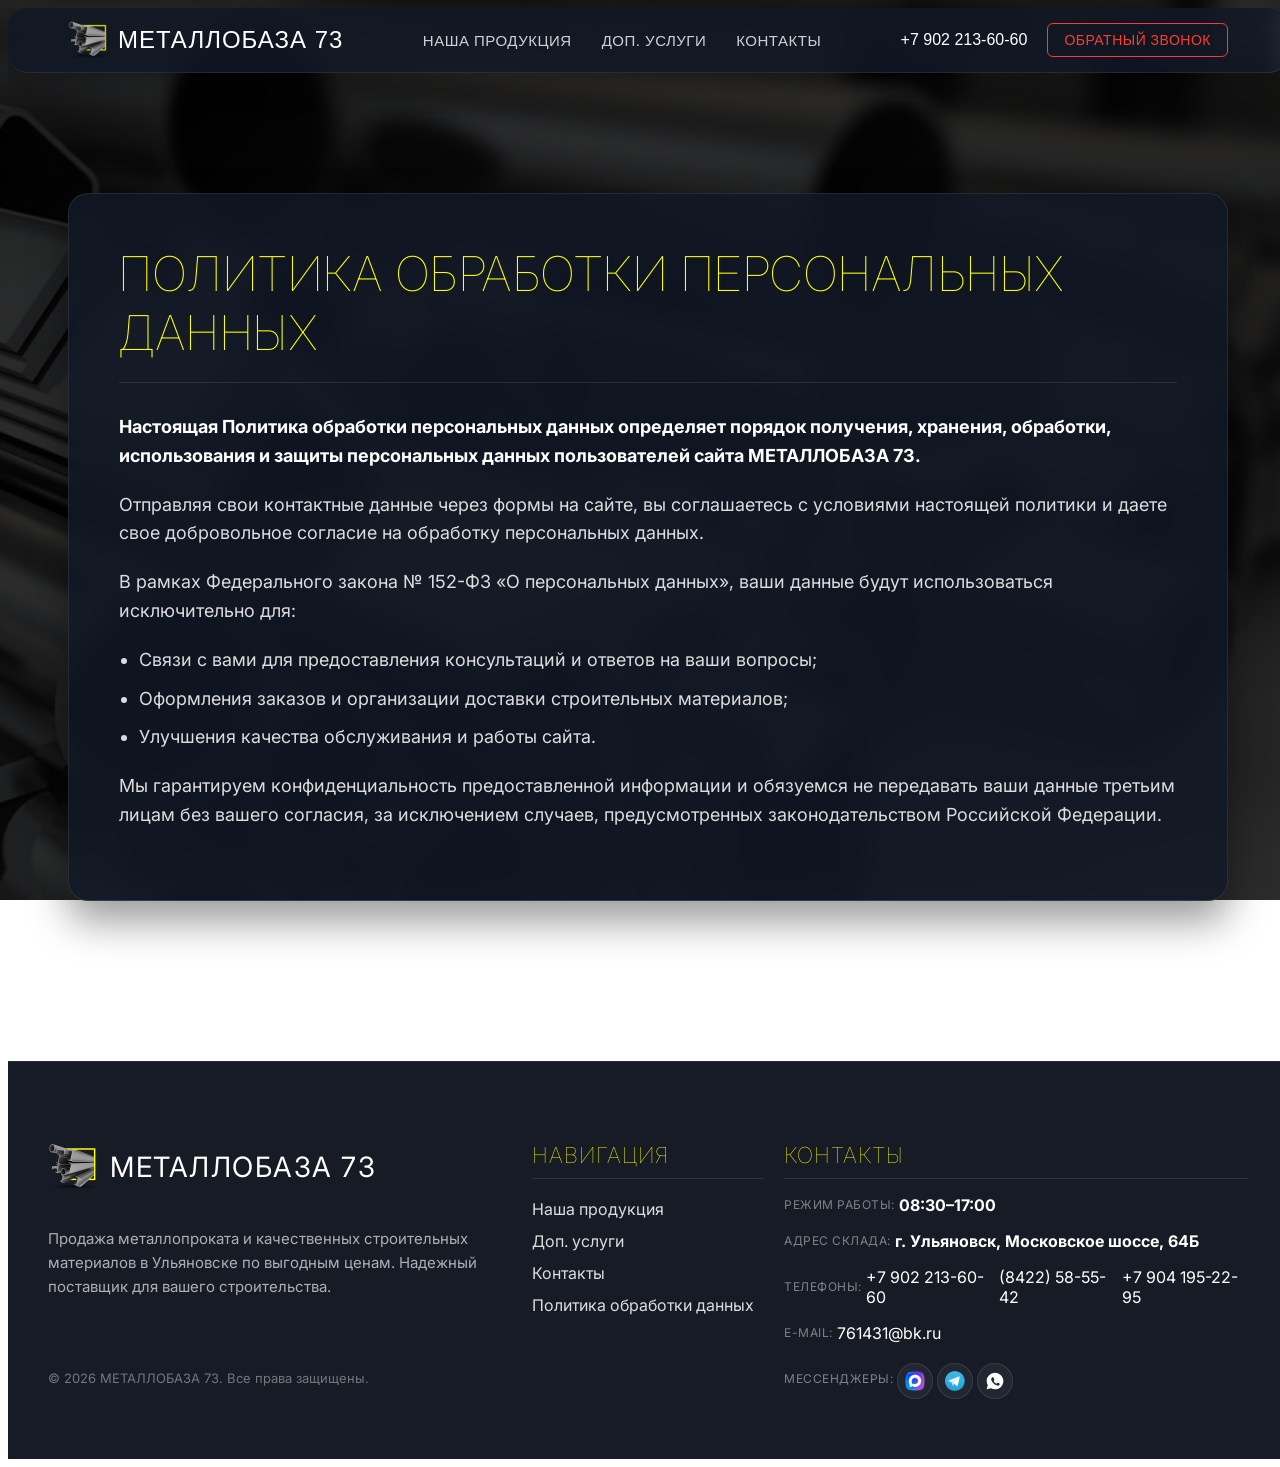
==== policy.html @ 7b254508 "Initial commit: сайт Стройбаза Co-Authored-By: Claude Sonnet 5 <noreply@anthropic.com>" ====
<!DOCTYPE html>
<!--[if lt IE 7]>
<html lang="ru" class="lt-ie9 lt-ie8 lt-ie7"><![endif]-->
<!--[if IE 7]>
<html lang="ru" class="lt-ie9 lt-ie8"><![endif]-->
<!--[if IE 8]>
<html lang="ru" class="lt-ie9"><![endif]-->
<!--[if gt IE 8]><!-->
<html lang="ru">
<!--<![endif]-->
<head>
    <meta charset="utf-8"/>
    <title>Политика обработки персональных данных | МЕТАЛЛОБАЗА 73</title>
    <meta name="viewport" content="width=device-width, initial-scale=1.0"/>
    
    <link rel="stylesheet" href="libs/font-awesome-4.2.0/css/font-awesome.min.css"/>
    <link rel="stylesheet" href="css/fonts.css"/>
    <link rel="stylesheet" href="css/main.css"/>
    <link rel="stylesheet" href="css/lm.css"/>
    <link rel="stylesheet" href="css/media.css"/>
</head>
<body>

<!-- Закрепленная шапка (Top Navigation) с эффектом стекла (показана принудительно) -->
<header class="top-nav scrolled" style="position: sticky; top: 0; opacity: 1; pointer-events: auto; transform: translateY(0); display: block;">
    <div class="container nav-container">
        <a href="index.html" class="nav-logo" style="text-decoration: none; display: flex; align-items: center;">
            <img src="img/logo.png" alt="Логотип">
            <span>МЕТАЛЛОБАЗА 73</span>
        </a>
        <div class="nav-menu">
            <a href="index.html#price">Наша продукция</a>
            <a href="index.html#services">Доп. услуги</a>
            <a href="index.html#location">Контакты</a>
        </div>
        <div class="nav-contacts">
            <a href="tel:+79022136060" class="nav-phone">+7 902 213-60-60</a>
            <button class="nav-callback-btn" onclick="document.getElementById('callbackModal').style.display='flex';">Обратный звонок</button>
        </div>
    </div>
</header>

<!-- Контентная область политики обработки данных -->
<main class="container" style="padding: 120px 20px 80px 20px; min-height: 60vh; box-sizing: border-box;">
    <div class="text_slider" style="background: rgba(18, 25, 38, 0.85); color: #fff; border: 1px solid rgba(255, 255, 255, 0.08); border-radius: 20px; backdrop-filter: blur(12px); -webkit-backdrop-filter: blur(12px); padding: 50px; box-shadow: 0 20px 40px rgba(0,0,0,0.4);">
        <h1 style="color: #ffff00; font-family: BebasBold, sans-serif; font-size: 48px; margin-bottom: 20px; letter-spacing: 1.5px; text-transform: uppercase;">Политика обработки персональных данных</h1>
        <hr style="border: none; border-top: 1px solid rgba(255, 255, 255, 0.1); margin-bottom: 30px;"/>
        <div style="font-family: 'GlroyLight', sans-serif; font-size: 18px; line-height: 1.6; color: rgba(255,255,255,0.85);">
            <p style="margin-bottom: 20px; font-weight: bold; color: #fff;">
                Настоящая Политика обработки персональных данных определяет порядок получения, хранения, обработки, использования и защиты персональных данных пользователей сайта МЕТАЛЛОБАЗА 73.
            </p>
            <p style="margin-bottom: 20px;">
                Отправляя свои контактные данные через формы на сайте, вы соглашаетесь с условиями настоящей политики и даете свое добровольное согласие на обработку персональных данных.
            </p>
            <p style="margin-bottom: 20px;">
                В рамках Федерального закона № 152-ФЗ «О персональных данных», ваши данные будут использоваться исключительно для:
            </p>
            <ul style="margin-bottom: 20px; padding-left: 20px; list-style-type: disc;">
                <li style="margin-bottom: 10px;">Связи с вами для предоставления консультаций и ответов на ваши вопросы;</li>
                <li style="margin-bottom: 10px;">Оформления заказов и организации доставки строительных материалов;</li>
                <li style="margin-bottom: 10px;">Улучшения качества обслуживания и работы сайта.</li>
            </ul>
            <p style="margin-bottom: 20px;">
                Мы гарантируем конфиденциальность предоставленной информации и обязуемся не передавать ваши данные третьим лицам без вашего согласия, за исключением случаев, предусмотренных законодательством Российской Федерации.
            </p>
        </div>
    </div>
</main>

<!-- Подвал сайта -->
<footer class="site-footer">
    <div class="container footer-grid">
        
        <!-- Левая колонка: О компании -->
        <div class="footer-col footer-about">
            <div class="footer-logo">
                <img src="img/logo.png" alt="Логотип">
                <span>МЕТАЛЛОБАЗА 73</span>
            </div>
            <p class="footer-desc">
                Продажа металлопроката и качественных строительных материалов в Ульяновске по выгодным ценам. Надежный поставщик для вашего строительства.
            </p>
            <p class="footer-copyright">&copy; 2026 МЕТАЛЛОБАЗА 73. Все права защищены.</p>
        </div>

        <!-- Средняя колонка: Навигация -->
        <div class="footer-col footer-links">
            <h4 class="footer-title">Навигация</h4>
            <ul>
                <li><a href="index.html#price">Наша продукция</a></li>
                <li><a href="index.html#services">Доп. услуги</a></li>
                <li><a href="index.html#location">Контакты</a></li>
                <li><a href="policy.html">Политика обработки данных</a></li>
            </ul>
        </div>

        <!-- Правая колонка: Контакты -->
        <div class="footer-col footer-contacts">
            <h4 class="footer-title">Контакты</h4>
            <div class="footer-contact-item">
                <i class="fa fa-clock-o"></i>
                <div>
                    <span>Режим работы:</span>
                    <strong>08:30–17:00</strong>
                </div>
            </div>
            <div class="footer-contact-item">
                <i class="fa fa-map-marker"></i>
                <div>
                    <span>Адрес склада:</span>
                    <strong>г. Ульяновск, Московское шоссе, 64Б</strong>
                </div>
            </div>
            <div class="footer-contact-item">
                <i class="fa fa-phone"></i>
                <div>
                    <span>Телефоны:</span>
                    <a href="tel:+79022136060">+7 902 213-60-60</a>
                    <a href="tel:+78422585542">(8422) 58-55-42</a>
                    <a href="tel:+79041952295">+7 904 195-22-95</a>
                </div>
            </div>
            <div class="footer-contact-item">
                <i class="fa fa-envelope-o"></i>
                <div>
                    <span>E-mail:</span>
                    <a href="mailto:761431@bk.ru">761431@bk.ru</a>
                </div>
            </div>
            <div class="footer-contact-item">
                <i class="fa fa-comments-o"></i>
                <div>
                    <span>Мессенджеры:</span>
                    <div class="footer-socials">
                        <a target="_blank" href="max://user/+79022136060" title="MAX"><img src="img/max.png" alt="MAX"></a>
                        <a target="_blank" href="https://t.me/+79022136060" title="Telegram"><img src="img/telegram.png" alt="TG"></a>
                        <a target="_blank" href="https://wa.me/79022136060" title="WhatsApp">
                            <svg viewBox="0 0 24 24" style="width:20px;height:20px;"><path fill="#fff" d="M12.012 2c-5.506 0-9.989 4.478-9.99 9.984a9.96 9.96 0 0 0 1.333 4.982L2 22l5.233-1.371a9.936 9.936 0 0 0 4.779 1.22h.004c5.505 0 9.99-4.478 9.99-9.985C22.007 6.478 17.519 2 12.012 2zm5.799 14.129c-.253.715-1.254 1.309-1.729 1.391-.433.074-.99.136-3.054-.717-2.637-1.092-4.316-3.791-4.449-3.966-.131-.175-1.077-1.428-1.077-2.723 0-1.294.656-1.927.921-2.19.263-.263.578-.328.771-.328.193 0 .385.002.553.01.173.008.406-.065.635.489.232.564.793 1.936.862 2.072.069.138.115.297.022.482-.092.185-.14.297-.277.458-.138.16-.291.359-.416.48-.139.136-.285.284-.122.564.162.279.721 1.189 1.545 1.923.824.733 1.52.959 1.735 1.049.215.09.34.076.467-.071.127-.148.552-.643.701-.861.148-.22.298-.184.505-.108.207.076 1.314.62 1.537.731.222.111.37.166.425.26.055.095.055.55-.198 1.265z"/></svg>
                        </a>
                    </div>
                </div>
            </div>
        </div>

    </div>
</footer>

<!-- Модальное окно "Обратный звонок" -->
<div id="callbackModal" class="modal-overlay">
    <div class="modal-form-card">
        <button class="modal-close-btn" onclick="document.getElementById('callbackModal').style.display='none'">&times;</button>
        <h2 class="modal-title">Обратный звонок</h2>
        <p class="modal-subtitle">Оставьте ваши контакты, и наш специалист свяжется с вами в течение 15 минут для уточнения деталей.</p>
        <form class="form" onsubmit="alert('Заявка отправлена!'); document.getElementById('callbackModal').style.display='none'; return false;">
            <div class="modal-inputs">
                <input type="text" placeholder="Ваше имя" required class="modal-input-field">
                <input type="tel" placeholder="Ваш телефон" required class="modal-input-field">
                <div class="modal-policy-wrapper">
                    <input type="checkbox" id="policy" required class="modal-checkbox">
                    <label for="policy" style="cursor: pointer;">
                        Согласен на <a href="policy.html" target="_blank" class="modal-policy-link">обработку персональных данных</a>
                    </label>
                </div>
            </div>
            <button type="submit" class="modal-submit-btn">Отправить заявку</button>
        </form>
    </div>
</div>

</body>
</html>
---- css/fonts.css ----
/* Сопоставление оригинальных шрифтов со стандартными Google Fonts (Inter) */

@import url('https://fonts.googleapis.com/css2?family=Inter:wght@300;400;500;600;700;800;900&display=swap');

@font-face {
	font-family: "RobotoRegular";
	src: local('Inter'), local('Inter-Regular');
}

@font-face {
	font-family: "RobotoLight";
	src: local('Inter Light'), local('Inter-Light');
	font-weight: 300;
}

@font-face {
	font-family: "RobotoMedium";
	src: local('Inter Medium'), local('Inter-Medium');
	font-weight: 500;
}

@font-face {
	font-family: "RobotoBold";
	src: local('Inter Bold'), local('Inter-Bold');
	font-weight: 700;
}

@font-face {
	font-family: "BebasRegular";
	src: local('Inter'), local('Inter-Regular');
}

@font-face {
	font-family: "BebasBook";
	src: local('Inter'), local('Inter-Regular');
}

@font-face {
	font-family: "BebasBold";
	src: local('Inter ExtraBold'), local('Inter-ExtraBold'), local('Inter Bold'), local('Inter-Bold');
	font-weight: 800;
}

@font-face {
	font-family: "BebasLight";
	src: local('Inter Light'), local('Inter-Light');
	font-weight: 300;
}

@font-face {
	font-family: "BebasThin";
	src: local('Inter Thin'), local('Inter-Thin');
	font-weight: 100;
}

@font-face {
	font-family: 'GlroyLight';
	src: local('Inter Light'), local('Inter-Light');
	font-weight: 300;
}

@font-face {
	font-family: 'GlroyBold';
	src: local('Inter Bold'), local('Inter-Bold');
	font-weight: 700;
}
---- css/main.css ----
*::-webkit-input-placeholder {
    color: #666;
    opacity: 1;
}

*:-moz-placeholder {
    color: #666;
    opacity: 1;
}

*::-moz-placeholder {
    color: #666;
    opacity: 1;
}

*:-ms-input-placeholder {
    color: #666;
    opacity: 1;
}

* {
    box-sizing: border-box;
    padding: 0;
}

input:focus,
select:focus,
textarea:focus,
button:focus {
    outline: none !important;
}

body input:focus:required:invalid,
body textarea:focus:required:invalid {}

body input:required:valid,
body textarea:required:valid {}

body {
    font-family: "GlroyLight", sans-serif;
    font-size: 17px;
    background: url(../img/fon-main.png);
    background-position: center center;
    background-attachment: fixed;
    background-size: cover;
    color: #fff;
}

h1,
h2,
h3,
h4,
h5,
h6 {
    font-weight: 100;
    font-family: BebasBold;
    margin: 0px;
    letter-spacing: 1px;
}

h2 {
    font-size: 40px;
}

h2.big {
    font-size: 60px;
}

.container {
    width: 1600px;
    margin: auto;
}

.grid {
    display: grid;
    grid-template-columns: 1fr 1fr;
    gap: 20px;
}

.flex {
    display: flex;
    align-items: center;
    justify-content: space-between;
}

.flexColumn {
    display: flex;
    align-items: center;
    justify-content: space-between;
    flex-direction: column;
}

span.textes {
    color: #ff0;
    display: flex;
    align-items: flex-start;
    justify-content: flex-start;
    gap: 20px;
    width: fit-content;
}

p.bigTextContakt {
    font-size: 32px;
    line-height: 110%;
}

span.textes span {
    font-size: 30px;
    font-family: BebasBook;
    display: block;
    line-height: 110%;
}

.headersFlex {
    justify-content: space-between;
    align-items: center;
    display: flex;
}

p.header {
    font-size: 32px;
    font-family: BebasBold;
    margin: 0px;
    line-height: 110%;
}

a {
    color: inherit;
}

p.header span {
    color: #ff0;
}

div.prise {
    text-align: center;
}

div.prise h2 {
    font-size: 30px;
    padding: 16px;
    background: rgb(114, 104, 13);
    border-radius: 20px;
}

div.prise h3 {
    font-size: 20px;
    font-family: 'RobotoRegular';
    padding: 20px;
    background: rgb(114, 104, 13);
    line-height: 120%;
    border-radius: 20px 20px 0 0;
}

div.prise h3 span {
    font-family: 'GlroyLight';
}

div.prise h1 {
    width: 100%;
    display: inline-block;
    text-align: left;
}

img.prise {
    width: 100%;
    display: inline-block;
    background: #ffffff;
}

header p.header img {
    width: 50px;
    margin-right: 8px;
}

p.mini {
    font-size: 17px;
    margin: 0px;
    padding: 2px 0px;
}

img {
    width: 100%;
}

.firstBlock {
    gap: 80px;
}

header {
    padding: 40px;
    width: 100%;
    border-radius: 20px;
    gap: 20px;
    align-items: stretch;
    background: #ffff001a;
}

header .block {
    padding: 40px;
    width: 100%;
    border-radius: 20px;
    gap: 20px;
    align-items: stretch;
}

header .block .name {
    color: #ffff00;
}

header .block .info {
    gap: 8px;
    font-family: RobotoBold;
}

header .block .info a {
    justify-content: flex-end;
}

header .block .info a img {
    width: 40px;
}

header .block .info {
    color: #ffffff;
}

header .right {
    text-align: right;
}

header .right img {
    width: 28px;
    margin: 0px 5px;
    cursor: pointer;
}

header .right img:hover {
    opacity: 0.7;
}

header .right ul {
    list-style-type: none;
    margin: 0px;
    padding: 0px;
}

header .right ul li {
    padding: 0px 0px;
    font-size: 25px;
    letter-spacing: 1px;
    line-height: 25px;
}

header .right ul li span {
    width: auto;
    margin-right: 30px;
    font-size: 17px;
}

header .right button {
    font-size: 12px;
    padding: 5px 30px;
    background: none;
    border: 1px solid #ff0;
    color: #ff0;
    margin-left: 5px;
}

header .right button:hover {
    opacity: 0.7;
}


div.info {
    padding: 30px 0px;
    text-align: center;
}

div.info ul {
    list-style-type: none;
    margin: 0px;
    padding: 0px;
}

div.info ul li {
    display: inline-block;
    width: 31%;
    margin: 1%;
    vertical-align: top;
}

div.info ul li img {
    width: 100px;
}

.slider {
    display: flex;
    align-items: center;
    justify-content: space-between;
    gap: 20px;
    /* padding: 80px 0; */
    flex-direction: column;
    /* height: 100vh; */
}

.slider h1 {
    font-size: 50px;
    line-height: 110%;
    display: flex;
    gap: 10px;
}

.title_slider p.headerMainBlock {
    display: flex;
    align-items: center;
    justify-content: flex-start;
    gap: 16px;
    font-size: 100px;
    font-family: 'BebasBold';
    margin: 0;
}

p.headerMainBlock img {
    width: 200px;
}

.trash {
    display: flex;
    justify-content: flex-start;
    align-items: center;
    gap: 20px;
    font-size: 32px;
    margin-bottom: 20px;
}

.trash p {
    line-height: 110%;
}

p.infoList {
    margin: 0px;

}

.infoListColumn {
    margin-top: 20px;
}


.trash img {
    max-width: 150px;
}


.mini_text_slider {
    display: flex;
    justify-content: space-between;
    align-items: flex-start;
    background: #fff;
    color: #000;
    border-radius: 5px;
    min-width: 50%;
    gap: 16px;
}


.title_slider p {
    font-size: 30px;
}

.flexBlock {
    display: flex;
    justify-content: flex-end;
    gap: 64px;
    align-items: center;
}

.block_1 {
    display: flex;
    font-size: 20px;
    gap: 4px;
}

.block_1.buttonBlock {
    display: flex;
    flex-direction: row;
    align-items: stretch;
    height: 100%;
}

a.button {
    display: block;
    padding: 10px 20px;
    background: #ffff00;
    color: #000;
    border-radius: 5px;
}

.block_1.soc {
    flex-direction: initial;
}

.title_slider {
    width: 60%;
    justify-content: center;
    display: flex;
    flex-direction: column;
    padding: 100px 0;
}

.text_slider {
    background: #fff;
    color: #000;
    padding: 40px;
    border-radius: 5px;
    align-items: flex-start;
}

.text_slider h2 {
    font-size: 40px;
    margin-bottom: 40px;
}

form.form {
    display: flex;
    flex-direction: column;
    gap: 16px;
}

form.form p {
    font-size: 12px;
}

form.form p a {
    text-decoration: underline;
    color: #3d7eff;
}

.formBlock {
    padding: 40px;
    border: 1px solid #dfdfdf;
    border-radius: 5px;
    font-size: 20px;
}

.formBlock p {
    margin: 0;
}

.inputs {
    display: flex;
    flex-direction: column;
    padding: 40px 0;
    gap: 16px;
}

.inputs input {
    padding: 15px 20px;
    border: 1px solid #dfdfdf;
    border-radius: 5px;
}

button.button {
    padding: 20px;
    background: #ffff00;
    color: #000000;
    text-transform: uppercase;
    letter-spacing: 1px;
    border: none;
    border-radius: 5px;
}

section.formContainer {
    padding: 80px 0;
    background: #fff;
}

.infoList {
    display: flex;
    align-items: center;
    gap: 20px;
    width: 100%;
    justify-content: flex-start;
}

.infoList span {
    display: block;
    width: 10px;
    height: 10px;
    border-radius: 50%;
    border: 1px solid #ffff00;
}

section.content {
    padding: 80px 0;
}

.bigTextContakt.flexBlock {
    justify-content: space-between;
    align-items: center;
}

.bigTextContakt .soc img {
    width: 50px;
    height: auto;
}

.footerHeader img {
    width: 70px;
    height: auto;
    margin-right: 10px;
}

.footerHeader.flexBlock {
    justify-content: space-between;
    padding-bottom: 16px;
    margin-bottom: 16px;
    border-bottom: 1px solid #eee;
}

footer .right {
    width: 100%;
}

footer .container {
    gap: 20px;
}



/* ==============================================
   ПЕРЕОПРЕДЕЛЕНИЕ СТИЛЕЙ ПО ТЗ (МЕТАЛЛОБАЗА 73)
   ============================================== */
/* Кнопка обратного звонка с красным шрифтом по ТЗ */
a.button.button-callback {
    background: transparent !important;
    color: #ff3b30 !important;
    border: 1px solid #ff3b30 !important;
}

a.button.button-callback:hover {
    background: #ff3b30 !important;
    color: #fff !important;
}

/* Стилизация текстовых карточек товаров в оригинальной темной теме */
.price {
    background: rgb(114, 104, 13) !important;
    border-radius: 20px !important;
    overflow: hidden;
    text-align: center;
    transition: all 0.3s ease;
}

.price:hover {
    transform: translateY(-5px);
    box-shadow: 0 10px 20px rgba(0, 0, 0, 0.3);
}

.price h3 {
    background: transparent !important;
    border-radius: 20px !important;
    color: #fff !important;
    font-size: 22px !important;
    font-family: 'RobotoRegular', sans-serif !important;
    font-weight: bold !important;
    padding: 25px 20px !important;
}

.price h3 span {
    font-family: 'GlroyLight', sans-serif !important;
    font-size: 18px !important;
    color: #ffff00 !important;
    /* Желтый цвет для цен */
}


/* Стили для современной сетки товаров на первом экране */
.products-grid-hero {
    display: flex;
    flex-wrap: wrap;
    gap: 12px;
    margin-top: 30px;
    width: 100%;
    justify-content: flex-start;
}

.hero-product-tag {
    background: rgba(255, 255, 255, 0.04);
    border: 1px solid rgba(255, 255, 255, 0.15);
    padding: 10px 18px;
    border-radius: 20px;
    font-size: 16px;
    font-family: 'GlroyLight', 'Roboto', sans-serif;
    color: #fff;
    transition: all 0.25s cubic-bezier(0.4, 0, 0.2, 1);
    cursor: pointer;
    text-decoration: none !important;
    display: flex;
    align-items: center;
    gap: 10px;
    white-space: nowrap;
}

.hero-product-tag::before {
    content: '';
    display: block;
    width: 8px;
    height: 8px;
    background: #ffff00;
    border-radius: 50%;
    box-shadow: 0 0 8px rgba(255, 255, 0, 0.6);
    flex-shrink: 0;
}

.hero-product-tag:hover {
    background: rgba(255, 255, 0, 0.1);
    border-color: #ffff00;
    color: #ffff00;
    transform: translateY(-2px);
    box-shadow: 0 4px 12px rgba(255, 255, 0, 0.15);
}

.hero-product-tag--extra {
    border: 1px dashed rgba(255, 255, 0, 0.4);
    background: rgba(255, 255, 0, 0.02);
}

.hero-product-tag--extra::before {
    background: #ff3b30;
    box-shadow: 0 0 8px rgba(255, 59, 48, 0.6);
}

.hero-product-tag--extra:hover {
    background: rgba(255, 59, 48, 0.1);
    border-color: #ff3b30;
    color: #ff3b30;
    box-shadow: 0 4px 12px rgba(255, 59, 48, 0.15);
}

/* Стилизация новой карточки контактов в шапке */
.contacts-card {
    background: rgba(18, 25, 38, 0.75) !important;
    border: 1px solid rgba(255, 255, 255, 0.08) !important;
    border-radius: 20px !important;
    padding: 30px !important;
    width: 100% !important;
    max-width: 500px !important;
    box-shadow: 0 20px 40px rgba(0, 0, 0, 0.4) !important;
    backdrop-filter: blur(12px);
    display: flex;
    flex-direction: column;
    gap: 20px;
    align-items: stretch !important;
}

.contacts-card__header h3 {
    font-family: 'BebasBold', sans-serif !important;
    font-size: 32px !important;
    letter-spacing: 1.5px !important;
    color: #ffff00 !important;
    margin: 0 !important;
    text-transform: uppercase;
    border-bottom: 1px solid rgba(255, 255, 255, 0.1) !important;
    padding-bottom: 10px !important;
}

.contacts-card__body {
    display: flex;
    flex-direction: column;
    gap: 16px;
}

.contact-item {
    display: flex !important;
    align-items: flex-start !important;
    gap: 15px !important;
    width: 100%;
}

.contact-item__icon {
    width: 24px;
    height: 24px;
    flex-shrink: 0;
    display: flex;
    align-items: center;
    justify-content: center;
    margin-top: 2px;
}

.contact-item__icon svg {
    width: 20px;
    height: 20px;
    fill: #ffff00 !important;
}

.contact-item__content {
    display: flex;
    flex-direction: column;
    gap: 4px;
}

.contact-item__content .label {
    font-size: 13px !important;
    text-transform: uppercase;
    letter-spacing: 0.5px !important;
    color: rgba(255, 255, 255, 0.5) !important;
    font-family: 'RobotoMedium', sans-serif !important;
}

.contact-item__content .value {
    font-size: 16px !important;
    color: #fff !important;
    font-family: 'RobotoRegular', sans-serif !important;
}

.contact-item__content a.value.link {
    color: #ffff00 !important;
    text-decoration: underline !important;
    transition: color 0.2s ease;
}

.contact-item__content a.value.link:hover {
    color: #fff !important;
}

/* Списки телефонов */
.phones-list {
    display: flex;
    flex-direction: column;
    gap: 6px;
}

.phones-list a {
    font-size: 16px !important;
    color: #fff !important;
    font-family: 'RobotoBold', sans-serif !important;
    transition: color 0.2s ease;
    display: flex;
    align-items: center;
    gap: 6px;
    text-decoration: none !important;
}

.phones-list a span {
    font-size: 13px !important;
    font-family: 'RobotoRegular', sans-serif !important;
    color: rgba(255, 255, 255, 0.5) !important;
    width: 70px;
    display: inline-block;
}

.phones-list a:hover {
    color: #ffff00 !important;
}

/* Ряд соцсетей */
.socials-row {
    display: flex;
    gap: 12px;
    align-items: center;
    margin-top: 4px;
}

.social-btn {
    width: 36px;
    height: 36px;
    border-radius: 50% !important;
    display: flex;
    align-items: center;
    justify-content: center;
    background: rgba(255, 255, 255, 0.05);
    border: 1px solid rgba(255, 255, 255, 0.1);
    transition: all 0.3s ease;
}

.social-btn img {
    width: 22px !important;
    height: auto !important;
}

.social-btn svg {
    width: 20px !important;
    height: 20px !important;
}

.social-btn:hover {
    transform: scale(1.1);
    background: rgba(255, 255, 255, 0.1);
    border-color: #ffff00;
}

.social-btn--wa:hover {
    background: #25D366 !important;
    border-color: #25D366 !important;
}

.social-btn--tg:hover {
    background: #0088cc !important;
    border-color: #0088cc !important;
}

/* Кнопки в подвале карточки */
.contacts-card__footer {
    display: flex;
    flex-direction: column;
    gap: 12px;
    margin-top: 10px;
    border-top: 1px solid rgba(255, 255, 255, 0.1);
    padding-top: 20px;
}

.btn-catalog {
    display: block;
    width: 100%;
    padding: 14px !important;
    background: #ffff00 !important;
    color: #000 !important;
    border-radius: 10px !important;
    text-align: center !important;
    font-family: 'BebasBold', sans-serif !important;
    font-size: 18px !important;
    text-transform: uppercase;
    letter-spacing: 1px !important;
    transition: all 0.25s ease;
    box-shadow: 0 4px 15px rgba(255, 255, 0, 0.2);
    text-decoration: none
}

.btn-catalog:hover {
    transform: translateY(-2px);
    box-shadow: 0 6px 20px rgba(255, 255, 0, 0.35);
    color: #000 !important;
}

.btn-callback-trigger {
    display: block;
    width: 100%;
    padding: 13px !important;
    background: transparent !important;
    color: #ff3b30 !important;
    border: 2px solid #ff3b30 !important;
    border-radius: 10px !important;
    text-align: center !important;
    font-family: 'BebasBold', sans-serif !important;
    font-size: 18px !important;
    text-transform: uppercase;
    letter-spacing: 1px !important;
    cursor: pointer;
    transition: all 0.25s ease;
}

.btn-callback-trigger:hover {
    background: #ff3b30 !important;
    color: #fff !important;
    transform: translateY(-2px);
    box-shadow: 0 6px 20px rgba(255, 59, 48, 0.3);
}


/* Закрепленная шапка (Top Navigation) */
.top-nav {
    position: fixed;
    top: 0;
    left: 0;
    width: 100%;
    z-index: 999;
    padding: 12px 0;
    background: rgba(18, 25, 38, 0.85) !important;
    backdrop-filter: blur(10px);
    -webkit-backdrop-filter: blur(10px);
    border-bottom: 1px solid rgba(255, 255, 255, 0.08);
    box-shadow: 0 10px 30px rgba(0, 0, 0, 0.3);

    /* Скрыто по умолчанию при scroll < 100px */
    opacity: 0;
    pointer-events: none;
    transform: translateY(-100%);
    transition: all 0.4s cubic-bezier(0.16, 1, 0.3, 1);
    /* Мягкая анимация */
}

/* Появление шапки со скроллом */
.top-nav.scrolled {
    opacity: 1;
    pointer-events: auto;
    transform: translateY(0);
}

.nav-container {
    display: flex;
    align-items: center;
    justify-content: space-between;
    max-width: 1600px !important;
    width: 100%;
    margin: 0 auto;
    padding: 0 20px;
}

.nav-logo {
    display: flex;
    align-items: center;
    gap: 10px;
}

.nav-logo img {
    width: 40px;
    height: auto;
    border-radius: 4px;
    transition: transform 0.3s ease;
}

.nav-logo span {
    font-family: 'BebasBold', sans-serif !important;
    font-size: 24px !important;
    color: #fff !important;
    letter-spacing: 1px !important;
    text-transform: uppercase;
    margin: 0;
}

.nav-menu {
    display: flex;
    gap: 30px;
}

.nav-menu a {
    font-family: 'GlroyLight', sans-serif !important;
    font-size: 15px !important;
    color: rgba(255, 255, 255, 0.8) !important;
    text-transform: uppercase;
    letter-spacing: 0.5px !important;
    transition: color 0.2s ease;
    text-decoration: none !important;
}

.nav-menu a:hover {
    color: #ffff00 !important;
}

.nav-contacts {
    display: flex;
    align-items: center;
    gap: 20px;
}

.nav-phone {
    font-family: 'RobotoBold', sans-serif !important;
    font-size: 16px !important;
    color: #fff !important;
    transition: color 0.2s ease;
    text-decoration: none !important;
}

.nav-phone:hover {
    color: #ffff00 !important;
}

.nav-callback-btn {
    background: transparent;
    color: #ff3b30 !important;
    border: 1px solid #ff3b30 !important;
    padding: 8px 16px;
    border-radius: 6px;
    font-family: 'BebasBold', sans-serif !important;
    font-size: 14px !important;
    text-transform: uppercase;
    letter-spacing: 0.5px !important;
    cursor: pointer;
    transition: all 0.25s ease;
}

.nav-callback-btn:hover {
    background: #ff3b30 !important;
    color: #fff !important;
    box-shadow: 0 4px 12px rgba(255, 59, 48, 0.2);
}

/* ==============================================
   СОВРЕМЕННАЯ СЕТКА ТОВАРОВ И КАРТОЧКИ (ДИЗАЙН)
   ============================================== */
.products-grid {
    display: grid;
    grid-template-columns: repeat(3, 1fr);
    gap: 30px;
    margin-top: 45px;
    text-align: left;
}

.product-card {
    background: rgba(18, 25, 38, 0.75);
    border: 1px solid rgba(255, 255, 255, 0.08);
    border-radius: 20px;
    padding: 35px 30px;
    display: flex;
    flex-direction: column;
    justify-content: space-between;
    align-items: flex-start;
    position: relative;
    overflow: hidden;
    backdrop-filter: blur(12px);
    -webkit-backdrop-filter: blur(12px);
    transition: all 0.3s cubic-bezier(0.4, 0, 0.2, 1);
    box-shadow: 0 10px 30px rgba(0, 0, 0, 0.2);
}

.product-card::before {
    content: "";
    position: absolute;
    top: 0;
    left: 0;
    width: 100%;
    height: 4px;
    background: linear-gradient(90deg, #ffff00, #ff8f00);
    opacity: 0.8;
    transition: opacity 0.3s ease;
}

.product-card:hover {
    transform: translateY(-6px);
    border-color: rgba(255, 255, 0, 0.4);
    box-shadow: 0 15px 35px rgba(255, 255, 0, 0.1);
}

.product-card:hover::before {
    opacity: 1;
    background: linear-gradient(90deg, #ffff00, #ff3b30);
}

.product-card__header {
    width: 100%;
    display: flex;
    justify-content: space-between;
    align-items: flex-start;
    gap: 15px;
    margin-bottom: 20px;
}

.product-icon-box {
    display: none !important;
}

.product-card:hover .product-icon-box {
    background: #ffff00;
    color: #000;
    border-color: #ffff00;
    transform: scale(1.05);
}

.product-price-badge {
    background: rgba(255, 255, 0, 0.08);
    border: 1px solid rgba(255, 255, 0, 0.25);
    color: #ffff00;
    padding: 6px 14px;
    border-radius: 30px;
    font-family: 'RobotoBold', sans-serif;
    font-size: 14px;
    letter-spacing: 0.5px;
    white-space: nowrap;
    text-transform: uppercase;
    box-shadow: inset 0 1px 0 rgba(255, 255, 0, 0.1);
}

.product-card:hover .product-price-badge {
    background: rgba(255, 255, 0, 0.15);
    border-color: #ffff00;
}

.product-title {
    font-family: 'BebasBold', sans-serif;
    font-size: 26px;
    line-height: 1.2;
    color: #fff;
    margin: 0 0 12px 0;
    letter-spacing: 1px;
    text-transform: uppercase;
}

.product-desc {
    font-family: 'GlroyLight', sans-serif;
    font-size: 14px;
    line-height: 1.6;
    color: rgba(255, 255, 255, 0.65);
    margin-bottom: 15px;
    min-height: 66px;
    /* для выравнивания высоты карточек */
}

.product-price {
    font-family: 'RobotoBold', 'Inter', sans-serif;
    font-size: 24px;
    font-weight: bold;
    color: #ffff00;
    margin-top: 10px;
    margin-bottom: 20px;
    letter-spacing: 0.5px;
}

.product-action-btn {
    width: 100%;
    background: rgba(255, 255, 255, 0.03);
    border: 1px solid rgba(255, 255, 255, 0.12);
    color: rgba(255, 255, 255, 0.9);
    padding: 12px 20px;
    border-radius: 10px;
    font-family: 'BebasBold', sans-serif;
    font-size: 16px;
    letter-spacing: 1px;
    text-transform: uppercase;
    cursor: pointer;
    transition: all 0.25s cubic-bezier(0.4, 0, 0.2, 1);
}

.product-action-btn:hover {
    background: #ffff00;
    border-color: #ffff00;
    color: #000;
    box-shadow: 0 6px 20px rgba(255, 255, 0, 0.25);
    transform: translateY(-1px);
}

/* ==============================================
   СОВРЕМЕННЫЙ ПОДВАЛ (SITE FOOTER)
   ============================================== */
.site-footer {
    background: rgba(10, 15, 26, 0.95);
    border-top: 1px solid rgba(255, 255, 255, 0.08);
    padding: 80px 0 60px 0;
    margin-top: 80px;
    font-family: 'GlroyLight', sans-serif;
    color: rgba(255, 255, 255, 0.7);
}

.footer-grid {
    display: grid;
    grid-template-columns: 2fr 1fr 2fr;
    gap: 50px;
    text-align: left;
}

.footer-col {
    display: flex;
    flex-direction: column;
    gap: 20px;
}

.footer-logo {
    display: flex;
    align-items: center;
    gap: 12px;
}

.footer-logo img {
    width: 50px;
    height: auto;
    border-radius: 4px;
}

.footer-logo span {
    font-family: 'BebasBold', sans-serif;
    font-size: 28px;
    color: #fff;
    letter-spacing: 1.5px;
    text-transform: uppercase;
}

.footer-desc {
    font-size: 15px;
    line-height: 1.6;
    color: rgba(255, 255, 255, 0.65);
}

.footer-copyright {
    font-size: 13px;
    color: rgba(255, 255, 255, 0.4);
    margin-top: auto;
}

.footer-title {
    font-family: 'BebasBold', sans-serif;
    font-size: 22px;
    color: #ffff00;
    letter-spacing: 1px;
    text-transform: uppercase;
    margin: 0;
    padding-bottom: 10px;
    border-bottom: 1px solid rgba(255, 255, 255, 0.1);
}

.footer-links ul {
    list-style: none;
    padding: 0;
    margin: 0;
    display: flex;
    flex-direction: column;
    gap: 12px;
}

.footer-links a {
    color: rgba(255, 255, 255, 0.85);
    text-decoration: none;
    font-size: 16px;
    transition: color 0.2s ease, padding-left 0.2s ease;
}

.footer-links a:hover {
    color: #ffff00;
    padding-left: 6px;
}

.footer-contacts {
    gap: 16px;
}

.footer-contact-item {
    display: flex;
    align-items: flex-start;
    gap: 0 !important;
}

.footer-contact-item i {
    display: none !important;
}

.footer-contact-item div {
    display: flex;
    flex-direction: row;
    gap: 4px;
    align-items: center;
}

.footer-contact-item span {
    font-size: 12px;
    color: rgba(255, 255, 255, 0.45);
    text-transform: uppercase;
    letter-spacing: 0.5px;
}

.footer-contact-item strong {
    font-family: 'RobotoMedium', sans-serif;
    font-size: 16px;
    color: #fff;
}

.footer-contact-item a {
    color: #fff;
    text-decoration: none;
    font-family: 'RobotoBold', sans-serif;
    font-size: 16px;
    transition: color 0.2s ease;
}

.footer-contact-item a:hover {
    color: #ffff00;
}

.footer-socials {
    display: flex;
    gap: 12px;
    align-items: center;
    margin-top: 4px;
}

.footer-socials a {
    width: 36px;
    height: 36px;
    border-radius: 50%;
    display: flex;
    align-items: center;
    justify-content: center;
    background: rgba(255, 255, 255, 0.05);
    border: 1px solid rgba(255, 255, 255, 0.1);
    transition: all 0.3s ease;
}

.footer-socials img {
    width: 20px;
    height: auto;
}

.footer-socials a:hover {
    transform: scale(1.1);
    background: rgba(255, 255, 255, 0.1);
    border-color: #ffff00;
}

@media only screen and (max-width: 1240px) {
    .footer-grid {
        grid-template-columns: 1fr 1fr;
        gap: 40px;
    }

    .footer-col.footer-about {
        grid-column: span 2;
    }

    .footer-copyright {
        margin-top: 20px;
    }
}

@media only screen and (max-width: 768px) {
    .footer-grid {
        grid-template-columns: 1fr;
        gap: 30px;
    }

    .footer-col.footer-about {
        grid-column: span 1;
    }
}

/* ==============================================
   AWWWARDS-STYLE SERVICES BLOCK
   ============================================== */
.services-section {
    padding: 120px 0;
    position: relative;
    border-top: 1px solid rgba(255, 255, 255, 0.05);
    border-bottom: 1px solid rgba(255, 255, 255, 0.05);
    background: rgba(10, 14, 23, 0.95);
}

.services-grid-awwwards {
    display: grid;
    grid-template-columns: repeat(3, 1fr);
    border: 1px solid rgba(255, 255, 255, 0.08);
    border-radius: 24px;
    overflow: hidden;
    background: rgba(18, 25, 38, 0.3);
    backdrop-filter: blur(12px);
    -webkit-backdrop-filter: blur(12px);
    box-shadow: 0 20px 50px rgba(0, 0, 0, 0.3);
}

.service-col-awwwards {
    padding: 60px 45px;
    display: flex;
    flex-direction: column;
    position: relative;
    cursor: pointer;
    transition: all 0.4s cubic-bezier(0.25, 1, 0.5, 1);
    text-align: left;
}

/* Вертикальные разделители */
.service-col-awwwards:not(:last-child) {
    border-right: 1px solid rgba(255, 255, 255, 0.08);
}

.service-col-awwwards::before {
    content: "";
    position: absolute;
    top: 0;
    left: 0;
    width: 100%;
    height: 3px;
    background: #ffff00;
    transform: scaleX(0);
    transform-origin: left;
    transition: transform 0.4s cubic-bezier(0.25, 1, 0.5, 1);
}

.service-col-awwwards:hover {
    background: rgba(255, 255, 0, 0.015);
}

.service-col-awwwards:hover::before {
    transform: scaleX(1);
}

.service-num {
    font-family: monospace;
    font-size: 14px;
    color: #ffff00;
    letter-spacing: 2px;
    margin-bottom: 30px;
    opacity: 0.8;
}

.service-icon-awwwards {
    font-size: 40px;
    color: rgba(255, 255, 255, 0.7);
    margin-bottom: 25px;
    transition: all 0.3s cubic-bezier(0.25, 1, 0.5, 1);
}

.service-col-awwwards:hover .service-icon-awwwards {
    color: #ffff00;
    transform: translateY(-5px) scale(1.05);
}

.service-title-awwwards {
    font-family: 'BebasBold', sans-serif;
    font-size: 32px;
    color: #fff;
    letter-spacing: 1.5px;
    text-transform: uppercase;
    margin: 0 0 15px 0;
}

.service-desc-awwwards {
    font-family: 'GlroyLight', sans-serif;
    font-size: 15px;
    line-height: 1.7;
    color: rgba(255, 255, 255, 0.6);
    margin-bottom: 0;
}

.service-btn-awwwards {
    margin-top: auto;
    width: 100%;
    height: 52px;
    background: rgba(255, 255, 255, 0.02);
    border: 1px solid rgba(255, 255, 255, 0.12);
    border-radius: 12px;
    color: #fff;
    font-family: 'BebasBold', sans-serif;
    font-size: 16px;
    letter-spacing: 1px;
    text-transform: uppercase;
    display: flex;
    align-items: center;
    justify-content: space-between;
    padding: 0 24px;
    cursor: pointer;
    transition: all 0.3s cubic-bezier(0.25, 1, 0.5, 1);
}

.service-btn-arrow {
    width: 28px;
    height: 28px;
    border-radius: 50%;
    background: rgba(255, 255, 255, 0.06);
    border: 1px solid rgba(255, 255, 255, 0.1);
    display: flex;
    align-items: center;
    justify-content: center;
    transition: all 0.3s cubic-bezier(0.25, 1, 0.5, 1);
    font-size: 12px;
    color: rgba(255, 255, 255, 0.8);
}

.service-col-awwwards:hover .service-btn-awwwards {
    background: #ffff00;
    border-color: #ffff00;
    color: #000;
    box-shadow: 0 5px 20px rgba(255, 255, 0, 0.2);
}

.service-col-awwwards:hover .service-btn-arrow {
    background: #000;
    border-color: #000;
    color: #ffff00;
    transform: rotate(45deg);
}

.service-btn-awwwards:hover {
    transform: scale(1.02);
}

@media only screen and (max-width: 1240px) {
    .services-grid-awwwards {
        grid-template-columns: 1fr;
    }

    .service-col-awwwards:not(:last-child) {
        border-right: none;
        border-bottom: 1px solid rgba(255, 255, 255, 0.08);
    }

    .service-col-awwwards {
        padding: 50px 30px;
    }
}

/* ==============================================
   КРАСИВАЯ МОДАЛЬНАЯ ФОРМА (MODAL FORM DESIGN)
   ============================================== */
.modal-overlay {
    display: none;
    position: fixed;
    top: 0;
    left: 0;
    width: 100%;
    height: 100%;
    background: rgba(10, 14, 23, 0.8) !important;
    backdrop-filter: blur(15px);
    -webkit-backdrop-filter: blur(15px);
    align-items: center;
    justify-content: center;
    z-index: 1000;
    padding: 20px;
}

.modal-form-card {
    background: rgba(18, 25, 38, 0.9) !important;
    border: 1px solid rgba(255, 255, 255, 0.08) !important;
    border-radius: 24px !important;
    padding: 50px 40px !important;
    position: relative;
    max-width: 450px;
    width: 100%;
    box-shadow: 0 30px 60px rgba(0, 0, 0, 0.5) !important;
    text-align: left;
    box-sizing: border-box;
}

.modal-close-btn {
    position: absolute;
    right: 25px;
    top: 25px;
    width: 36px;
    height: 36px;
    border-radius: 50%;
    background: rgba(255, 255, 255, 0.05);
    border: 1px solid rgba(255, 255, 255, 0.1);
    color: rgba(255, 255, 255, 0.6);
    display: flex;
    align-items: center;
    justify-content: center;
    cursor: pointer;
    font-size: 18px;
    line-height: 1;
    transition: all 0.3s cubic-bezier(0.25, 1, 0.5, 1);
}

.modal-close-btn:hover {
    background: #ff3b30;
    border-color: #ff3b30;
    color: #fff;
    transform: rotate(90deg);
}

.modal-title {
    color: #ffff00 !important;
    font-family: 'BebasBold', sans-serif !important;
    font-size: 36px !important;
    letter-spacing: 1.5px !important;
    margin-bottom: 10px !important;
    text-transform: uppercase;
}

.modal-subtitle {
    font-family: 'GlroyLight', sans-serif;
    font-size: 14px;
    color: rgba(255, 255, 255, 0.5);
    margin-bottom: 30px;
    line-height: 1.4;
}

.modal-inputs {
    display: flex;
    flex-direction: column;
    gap: 16px;
    margin-bottom: 24px;
}

.modal-input-field {
    width: 100% !important;
    padding: 16px 20px !important;
    background: rgba(255, 255, 255, 0.03) !important;
    border: 1px solid rgba(255, 255, 255, 0.12) !important;
    border-radius: 12px !important;
    color: #fff !important;
    font-family: 'Inter', sans-serif !important;
    font-size: 16px !important;
    transition: all 0.25s ease !important;
    box-sizing: border-box;
}

.modal-input-field::placeholder {
    color: rgba(255, 255, 255, 0.35);
}

.modal-input-field:focus {
    border-color: #ffff00 !important;
    background: rgba(255, 255, 0, 0.015) !important;
    box-shadow: 0 0 12px rgba(255, 255, 0, 0.15) !important;
}

.modal-policy-wrapper {
    display: flex;
    align-items: flex-start;
    gap: 10px;
    font-size: 13px;
    font-family: 'GlroyLight', sans-serif;
    line-height: 1.4;
    color: rgba(255, 255, 255, 0.6);
    margin-top: 5px;
}

.modal-checkbox {
    width: auto !important;
    height: auto !important;
    padding: 0 !important;
    margin: 3px 0 0 0 !important;
    cursor: pointer;
    border: none !important;
    flex-shrink: 0;
}

.modal-policy-link {
    color: #ffff00;
    text-decoration: underline;
}

.modal-policy-link:hover {
    color: #fff;
}

.modal-submit-btn {
    width: 100% !important;
    height: 54px !important;
    background: #ffff00 !important;
    border: none !important;
    border-radius: 12px !important;
    color: #000 !important;
    font-family: 'BebasBold', sans-serif !important;
    font-size: 18px !important;
    letter-spacing: 1.5px !important;
    text-transform: uppercase;
    cursor: pointer;
    transition: all 0.25s cubic-bezier(0.25, 1, 0.5, 1) !important;
    box-shadow: 0 6px 20px rgba(255, 255, 0, 0.25);
    display: flex;
    align-items: center;
    justify-content: center;
}

.modal-submit-btn:hover {
    transform: translateY(-2px);
    box-shadow: 0 8px 25px rgba(255, 255, 0, 0.4);
}

/* ==============================================
   ПРИНУДИТЕЛЬНЫЙ ГЛОБАЛЬНЫЙ ШРИФТ INTER
   ============================================== */
body,
h1,
h2,
h3,
h4,
h5,
h6,
p,
a,
span,
button,
input,
textarea,
select,
li,
strong,
em,
label {
    font-family: 'Inter', sans-serif !important;
}

/* Исключение для иконок Font Awesome */
.fa,
[class^="fa-"],
[class*=" fa-"] {
    font-family: FontAwesome !important;
}

/* ==============================================
   АДАПТИВНОСТЬ И ФИКСЫ ДЛЯ МОБИЛЬНОЙ ВЕРСИИ
   ============================================== */
html,
body {
    overflow-x: hidden;
    width: 100%;
}

/* Флюидный контейнер на мобильных экранах */
@media only screen and (max-width: 768px) {
    .container {
        width: 100% !important;
        max-width: 100% !important;
        padding-left: 20px !important;
        padding-right: 20px !important;
        box-sizing: border-box !important;
    }
}

/* Адаптивность сетки товаров */
@media only screen and (max-width: 1240px) {
    .products-grid {
        grid-template-columns: repeat(2, 1fr) !important;
        gap: 20px !important;
    }

    .product-desc {
        min-height: auto !important;
    }
}

@media only screen and (max-width: 768px) {
    .products-grid {
        grid-template-columns: 1fr !important;
        gap: 20px !important;
    }
}

/* Корректировка лимитов шапки на планшетах/мобильных */
@media only screen and (max-width: 992px) {
    .nav-container {
        flex-direction: row !important;
        justify-content: space-between !important;
        padding: 0 15px !important;
    }

    .nav-menu {
        display: none !important;
    }

    .nav-contacts {
        gap: 12px !important;
    }

    .nav-contacts .nav-phone {
        display: none !important;
        /* Скрываем телефон на мобильных для экономии места */
    }

    .nav-logo span {
        font-size: 18px !important;
    }

    .nav-callback-btn {
        padding: 6px 12px !important;
        font-size: 12px !important;
    }

    /* Исправление переноса логотипа на мобильных */
    .nav-logo {
        white-space: nowrap !important;
    }

    .nav-logo img {
        width: 32px !important;
    }
}

/* Фиксы для страницы политики конфиденциальности на мобильных */
@media only screen and (max-width: 768px) {
    main.container {
        padding-top: 80px !important;
        /* Уменьшаем верхний отступ */
        padding-left: 10px !important;
        padding-right: 10px !important;
    }

    main.container .text_slider {
        padding: 24px 20px !important;
        /* Уменьшаем гигантские отступы с 50px до 20px */
        border-radius: 16px !important;
    }

    main.container h1 {
        font-size: 28px !important;
        /* Уменьшаем размер шрифта заголовка политики */
        line-height: 1.3 !important;
    }
}

/* ==============================================
   СЕКЦИЯ НОВОСТЕЙ И СЛАЙДЕРА
   ============================================== */
.news-section {
    padding: 80px 0;
}

.news-slider-container {
    position: relative;
    width: 100%;
    margin-top: 40px;
    border-radius: 24px;
    overflow: hidden;
    box-shadow: 0 20px 50px rgba(0, 0, 0, 0.5);
    background: rgba(18, 25, 38, 0.45);
    backdrop-filter: blur(12px);
    border: 1px solid rgba(255, 255, 255, 0.08);
}

.news-slider-wrapper {
    display: flex;
    width: 100%;
    height: 100%;
    transition: transform 0.6s cubic-bezier(0.25, 1, 0.5, 1);
    will-change: transform;
}

.news-slide {
    flex: 0 0 100%;
    width: 100%;
    display: grid;
    grid-template-columns: 1fr 1.2fr;
    min-height: 480px;
    background: rgba(18, 25, 38, 0.6);
}

.news-slide-content {
    padding: 50px 60px;
    display: flex;
    flex-direction: column;
    justify-content: center;
    align-items: flex-start;
    text-align: left;
    box-sizing: border-box;
}

.news-badge {
    display: inline-block;
    padding: 6px 14px;
    font-size: 11px;
    font-weight: 700;
    letter-spacing: 1px;
    border-radius: 50px;
    text-transform: uppercase;
    margin-bottom: 20px;
}

.badge-sale {
    background: rgba(255, 59, 48, 0.12);
    color: #ff3b30;
    border: 1px solid rgba(255, 59, 48, 0.25);
}

.badge-new {
    background: rgba(255, 255, 0, 0.12);
    color: #ffff00;
    border: 1px solid rgba(255, 255, 0, 0.25);
}

.news-slide-title {
    font-size: 32px;
    font-weight: 700;
    line-height: 1.3;
    margin-bottom: 20px;
    color: #fff;
}

.news-slide-desc {
    font-size: 16px;
    line-height: 1.6;
    color: rgba(255, 255, 255, 0.85);
    margin-bottom: 15px;
}

.news-slide-desc strong {
    color: #ffff00;
}

.news-slide-note {
    font-size: 14px;
    color: rgba(255, 255, 255, 0.5);
    margin-bottom: 30px;
    font-style: italic;
}

.news-slide-price {
    font-size: 18px;
    color: rgba(255, 255, 255, 0.7);
    margin-bottom: 30px;
}

.news-slide-price span {
    font-size: 24px;
    font-weight: 700;
    color: #ffff00;
}

.news-action-btn {
    background: #ffff00;
    color: #000;
    font-size: 15px;
    font-weight: 700;
    letter-spacing: 0.5px;
    text-transform: uppercase;
    border: none;
    padding: 14px 28px;
    border-radius: 12px;
    cursor: pointer;
    display: inline-flex;
    align-items: center;
    gap: 10px;
    transition: all 0.3s cubic-bezier(0.25, 1, 0.5, 1);
    box-shadow: 0 6px 18px rgba(255, 255, 0, 0.15);
}

.news-action-btn:hover {
    transform: translateY(-2px);
    box-shadow: 0 8px 24px rgba(255, 255, 0, 0.3);
}

.news-action-btn i {
    font-size: 16px;
}

.news-slide-image {
    position: relative;
    overflow: hidden;
    width: 100%;
    height: 100%;
}

.news-slide-image img {
    width: 100%;
    height: 100%;
    object-fit: cover;
    transition: transform 1.2s cubic-bezier(0.25, 1, 0.5, 1);
}

.news-slide:hover .news-slide-image img {
    transform: scale(1.04);
}

/* Навигационные стрелки */
.slider-arrow {
    position: absolute;
    top: 50%;
    transform: translateY(-50%);
    width: 50px;
    height: 50px;
    border-radius: 50%;
    background: rgba(18, 25, 38, 0.6);
    border: 1px solid rgba(255, 255, 255, 0.1);
    color: #fff;
    font-size: 16px;
    display: flex;
    align-items: center;
    justify-content: center;
    cursor: pointer;
    z-index: 10;
    transition: all 0.3s ease;
    backdrop-filter: blur(5px);
}

.slider-arrow:hover {
    background: #ffffff;
    color: #000;
    border-color: #ffffff;
    box-shadow: 0 0 15px rgba(255, 255, 255, 0.4);
}

.slider-arrow-prev {
    left: 20px;
}

.slider-arrow-next {
    right: 20px;
}

/* Пагинация */
.slider-pagination {
    position: absolute;
    bottom: 25px;
    left: 50%;
    transform: translateX(-50%);
    display: flex;
    gap: 10px;
    z-index: 10;
}

.slider-dot {
    width: 10px;
    height: 10px;
    border-radius: 50%;
    background: rgba(255, 255, 255, 0.3);
    cursor: pointer;
    transition: all 0.3s ease;
}

.slider-dot.active {
    background: #ffff00;
    transform: scale(1.2);
    box-shadow: 0 0 8px rgba(255, 255, 0, 0.8);
}

/* ==============================================
   СТИЛИ ДЛЯ КАРТОЧЕК ТОВАРОВ С ИЗОБРАЖЕНИЯМИ
   ============================================== */
.product-card__image {
    width: calc(100% + 60px);
    height: 180px;
    margin: -35px -30px 20px -30px;
    overflow: hidden;
    position: relative;
    border-bottom: 1px solid rgba(255, 255, 255, 0.08);
}

.product-card__image img {
    width: 100%;
    height: 100%;
    object-fit: cover;
    transition: transform 0.5s ease;
}

.product-card:hover .product-card__image img {
    transform: scale(1.05);
}

/* ==============================================
   СТИЛИ ДЛЯ ДВУХКОЛОНОЧНОЙ КАРТЫ С ФОТО СКЛАДА
   ============================================== */
.location-section {
    padding: 80px 0;
}

.location-grid {
    display: grid;
    grid-template-columns: 1fr 1fr;
    gap: 30px;
    margin-top: 45px;
}

.location-card {
    background: rgba(18, 25, 38, 0.75);
    border: 1px solid rgba(255, 255, 255, 0.08);
    border-radius: 20px;
    overflow: hidden;
    backdrop-filter: blur(12px);
    -webkit-backdrop-filter: blur(12px);
    box-shadow: 0 10px 30px rgba(0, 0, 0, 0.2);
    position: relative;
}

.map-wrapper {
    width: 100%;
    height: 400px;
    overflow: hidden;
}

.map-wrapper iframe {
    border: none;
    width: 100%;
    height: 100%;
}

.location-photo {
    position: relative;
    width: 100%;
    height: 400px;
    overflow: hidden;
}

.location-photo img {
    width: 100%;
    height: 100%;
    object-fit: cover;
    transition: transform 0.8s ease;
}

.location-photo:hover img {
    transform: scale(1.03);
}

.location-overlay {
    position: absolute;
    bottom: 20px;
    left: 20px;
    right: 20px;
    background: rgba(18, 25, 38, 0.85);
    border: 1px solid rgba(255, 255, 255, 0.1);
    border-radius: 12px;
    padding: 20px;
    backdrop-filter: blur(10px);
    -webkit-backdrop-filter: blur(10px);
}

.location-badge {
    display: inline-block;
    padding: 4px 10px;
    font-size: 11px;
    font-weight: bold;
    background: rgba(255, 255, 0, 0.15);
    color: #ffff00;
    border: 1px solid rgba(255, 255, 0, 0.3);
    border-radius: 30px;
    text-transform: uppercase;
    margin-bottom: 10px;
}

.location-address {
    font-size: 18px;
    font-weight: bold;
    color: #fff;
    margin-bottom: 8px;
}

.location-working-hours {
    font-size: 14px;
    color: rgba(255, 255, 255, 0.7);
    display: flex;
    align-items: center;
    gap: 8px;
}
---- css/lm.css ----
section.litemaster{
	bottom: 0px;
	left: 0px;
	background-color: rgb(255,255,255,0.2);
	transition: all .70s;
	color: #000;
	font-size: 10px;
	padding: 5px 10px;
	border-radius: 20px;
}



section.litemaster:hover{
	background-color: rgb(255,255,255,0.9);
	color: #000;
}


@media only screen and (max-width : 992px) {
	section.litemaster{
		background-color: rgb(255,255,255);
		color: #000;
	}
}

section.litemaster img {
	width: 30px;
	opacity: 0.7;
	margin-right: 10px;
	background: #828282;
	padding: 6px;
	border-radius: 50%;
}

section.litemaster span:hover{
	text-decoration: underline;
	cursor: pointer;
}


table.error{
	background: url(../images/no_pages.png) no-repeat;
	background-attachment: fixed;
	-webkit-background-size: cover;
	background-size: cover;
	background-position: center center;
	width: 100%;
	height: 100vh;
	margin: 0px;
	padding: 0px;
	text-align: center;
}
table.error tr td{
	width: 100%;
	height: 100vh;
}
table.error tr td img{
	width: 100px;
	margin-bottom: 20px;
}
table.error tr td h1{
	margin: 0px;
	text-transform: uppercase;
	color: #ae2e2e;
}
table.error tr td a{
	display: inline-block;
	width: auto;
	background-color: #ae2e2e;
	padding: 10px 20px;
	color: #fff;
	margin-top: 20px;
	transition:0.7s;
}
table.error tr td a:hover{
	opacity:0.7;
}
---- css/media.css ----
.title_slider p.headerMainBlock {
        font-size: 50px;
    }

    /*==========  Desktop First Method  ==========*/
    /* Large Devices, Wide Screens */
    @media only screen and (max-width : 1640px) {
        .container {
            width: 1200px;
        }

        .trash {
            font-size: 22px;
        }

        .trash img {
            max-width: 100px;
        }

        .title_slider {
            width: 50%;
        }

        header {
            padding: 20px;
            width: 50%;
        }

        .title_slider p.headerMainBlock {
            font-size: 50px;
        }

        .title_slider p {
            font-size: 20px;
        }

        .infoListColumn {
            gap: 8px;
        }

        footer .right {
            width: 50%;
        }
    }

    /* Large Devices, Wide Screens */
    @media only screen and (max-width : 1240px) {
        .container {
            width: 800px;
        }

        p.headerMainBlock img {
            width: 100px;
        }

        .title_slider p.headerMainBlock {
            font-size: 46px;
        }

        header .block {
            padding: 0;
            gap: 10px;
            display: grid;
            grid-template-columns: 1fr 1fr;
        }

        .firstBlock.flex {
            flex-direction: column;
        }

        .title_slider {
            width: 100%;
            padding: 0;
            justify-content: space-between;
            align-items: center;
            flex-direction: row;
        }

        .infoListColumn {
            margin-top: 0;
        }

        .title_slider p {
            font-size: 16px;
            gap: 8px;
        }

        header {
            padding: 20px;
            width: 100%;
        }

        .firstBlock {
            gap: 20px;
        }

        .block_1 {
            display: flex;
            font-size: 16px;
            gap: 20px;
            justify-content: flex-start;
        }

        header .block .info a img {
            width: 24px;
        }

        section.content {
            padding: 40px 0;
        }

        div.prise h3 {
            font-size: 14px;
            padding: 14px;
            ;
        }

        .trash {
            font-size: 22px;
            flex-direction: column;
            justify-content: center;
            align-items: center;
            text-align: center;
            gap: 16px;
        }

        .trash p {
            margin: 0;
        }

        .text_slider {
            align-items: flex-start;
            padding: 0;
        }

        .text_slider h2 {
            text-align: center;
            margin: 0 0 40px 0;
        }

        footer {
            padding: 20px 0;
        }

        footer .container {
            gap: 20px;
            flex-direction: column;
        }

        footer .right {
            width: 100%;
            overflow: hidden;
            border-radius: 20px;
        }
    }

    /* Medium Devices, Desktops */
    @media only screen and (max-width : 992px) {
        .container {
            width: 600px;
        }

        .flex {
            flex-direction: column;
        }

        .grid {
            grid-template-columns: 1fr;
        }

        .block_1 {
            gap: 0px;
        }

        .block_1.flex .info.flex {
            flex-direction: row;
        }

        p.headerMainBlock img {
            width: 60px;
        }

        .title_slider p.headerMainBlock {
            font-size: 22px;
            gap: 8px;
        }

        .infoListColumn {
            gap: 0px;
        }

        .title_slider p {
            font-size: 12px;
            gap: 4px;
        }

        header .block {
            gap: 6px;
            grid-template-columns: 1fr 1fr 1fr;
        }

        .block_1 {
            font-size: 12px;
            gap: 0;
        }

    }

    /* Small Devices, Tablets */
    @media only screen and (max-width : 768px) {

        .container {
            width: 320px;
        }

        header .block .info a img {
            width: 42px;
            margin-top: 8px;
        }

        .title_slider {
            flex-direction: column;
        }

        .title_slider p {
            justify-content: center;
        }

        p.header {
            font-size: 50px;
            line-height: 60px;
        }

        header .block {
            gap: 16px;
            grid-template-columns: 1fr;
        }

        .title_slider p.headerMainBlock {
            font-size: 30px;
            gap: 4px;
            padding: 20px;
        }

        .block_1 {
            font-size: 16px;
            gap: 0;
        }

        div.prise h3 {
            font-size: 16px;
            padding: 14px;
        }

        .mini_text_slider {
            flex-direction: column;
        }

        header p.header img {
            width: 52px;
            margin-right: 0px;
        }

        header .right ul li span {
            margin-right: 0px;
            display: block;
        }

        header .right {
            text-align: center;
        }

        p.mini {
            padding: 22px 0px;
            text-align: center;
        }

        h1 {
            text-align: center;
            width: 100%;
        }

        h1 span {
            float: inherit;
            display: inline-block;
        }

        div.info ul li {
            width: 70%;
            margin: 1%;
        }

        img.prise {
            width: 100%;
            display: inline-block;
        }

        div.prise h1 {
            text-align: center;
        }
    }

    /* Extra Small Devices, Phones */
    @media only screen and (max-width : 480px) {
        .hero-product-tag {
            white-space: normal !important;
            font-size: 14px !important;
            padding: 8px 14px !important;
        }
    }

    /* Custom, iPhone Retina */
    @media only screen and (max-width : 320px) {}


    /*==========  Mobile First Method  ==========*/

    /* Custom, iPhone Retina */
    @media only screen and (min-width : 320px) {}

    /* Extra Small Devices, Phones */
    @media only screen and (min-width : 480px) {}

    /* Small Devices, Tablets */
    @media only screen and (min-width : 768px) {}

    /* Medium Devices, Desktops */
    @media only screen and (min-width : 992px) {}

    /* Large Devices, Wide Screens */
    @media only screen and (min-width : 1200px) {}

    /* Адаптивность для закрепленной шапки */
    @media only screen and (max-width : 992px) {
        .nav-menu {
            display: none !important;
        }
    }

    @media only screen and (max-width : 480px) {
        .nav-contacts .nav-phone {
            display: none !important;
        }

        .nav-logo span {
            font-size: 18px !important;
        }

        .nav-container {
            padding: 0 15px !important;
        }
    }

    /* Адаптивность для слайдера новостей */
    @media only screen and (max-width : 992px) {
        .news-slide {
            grid-template-columns: 1fr !important;
            min-height: auto !important;
        }
        
        .news-slide-content {
            padding: 35px 40px !important;
            order: 2;
        }
        
        .news-slide-image {
            height: 320px !important;
            order: 1;
        }
        
        .news-slide-title {
            font-size: 26px !important;
            margin-bottom: 15px !important;
        }
        
        .slider-arrow {
            width: 42px !important;
            height: 42px !important;
        }
        
        .slider-arrow-prev {
            left: 10px !important;
        }
        
        .slider-arrow-next {
            right: 10px !important;
        }
    }

    @media only screen and (max-width : 480px) {
        .news-slide-content {
            padding: 25px 20px !important;
        }
        
        .news-slide-image {
            height: 220px !important;
        }
        
        .news-slide-title {
            font-size: 20px !important;
        }
        
        .news-slide-desc {
            font-size: 14px !important;
        }
        
        .news-action-btn {
            padding: 12px 24px !important;
            font-size: 14px !important;
            width: 100% !important;
            justify-content: center;
        }
        
        .slider-arrow {
            display: none !important; /* Скрываем стрелки на мобильных, управление свайпом */
        }
    }

    /* Адаптивность для двухколоночной карты */
    @media only screen and (max-width : 992px) {
        .location-grid {
            grid-template-columns: 1fr !important;
            gap: 20px !important;
        }
        
        .map-wrapper, .location-photo {
            height: 350px !important;
        }
    }

    @media only screen and (max-width : 480px) {
        .map-wrapper, .location-photo {
            height: 280px !important;
        }
        
        .location-overlay {
            padding: 15px !important;
            bottom: 10px !important;
            left: 10px !important;
            right: 10px !important;
        }
        
        .location-address {
            font-size: 16px !important;
        }
    }
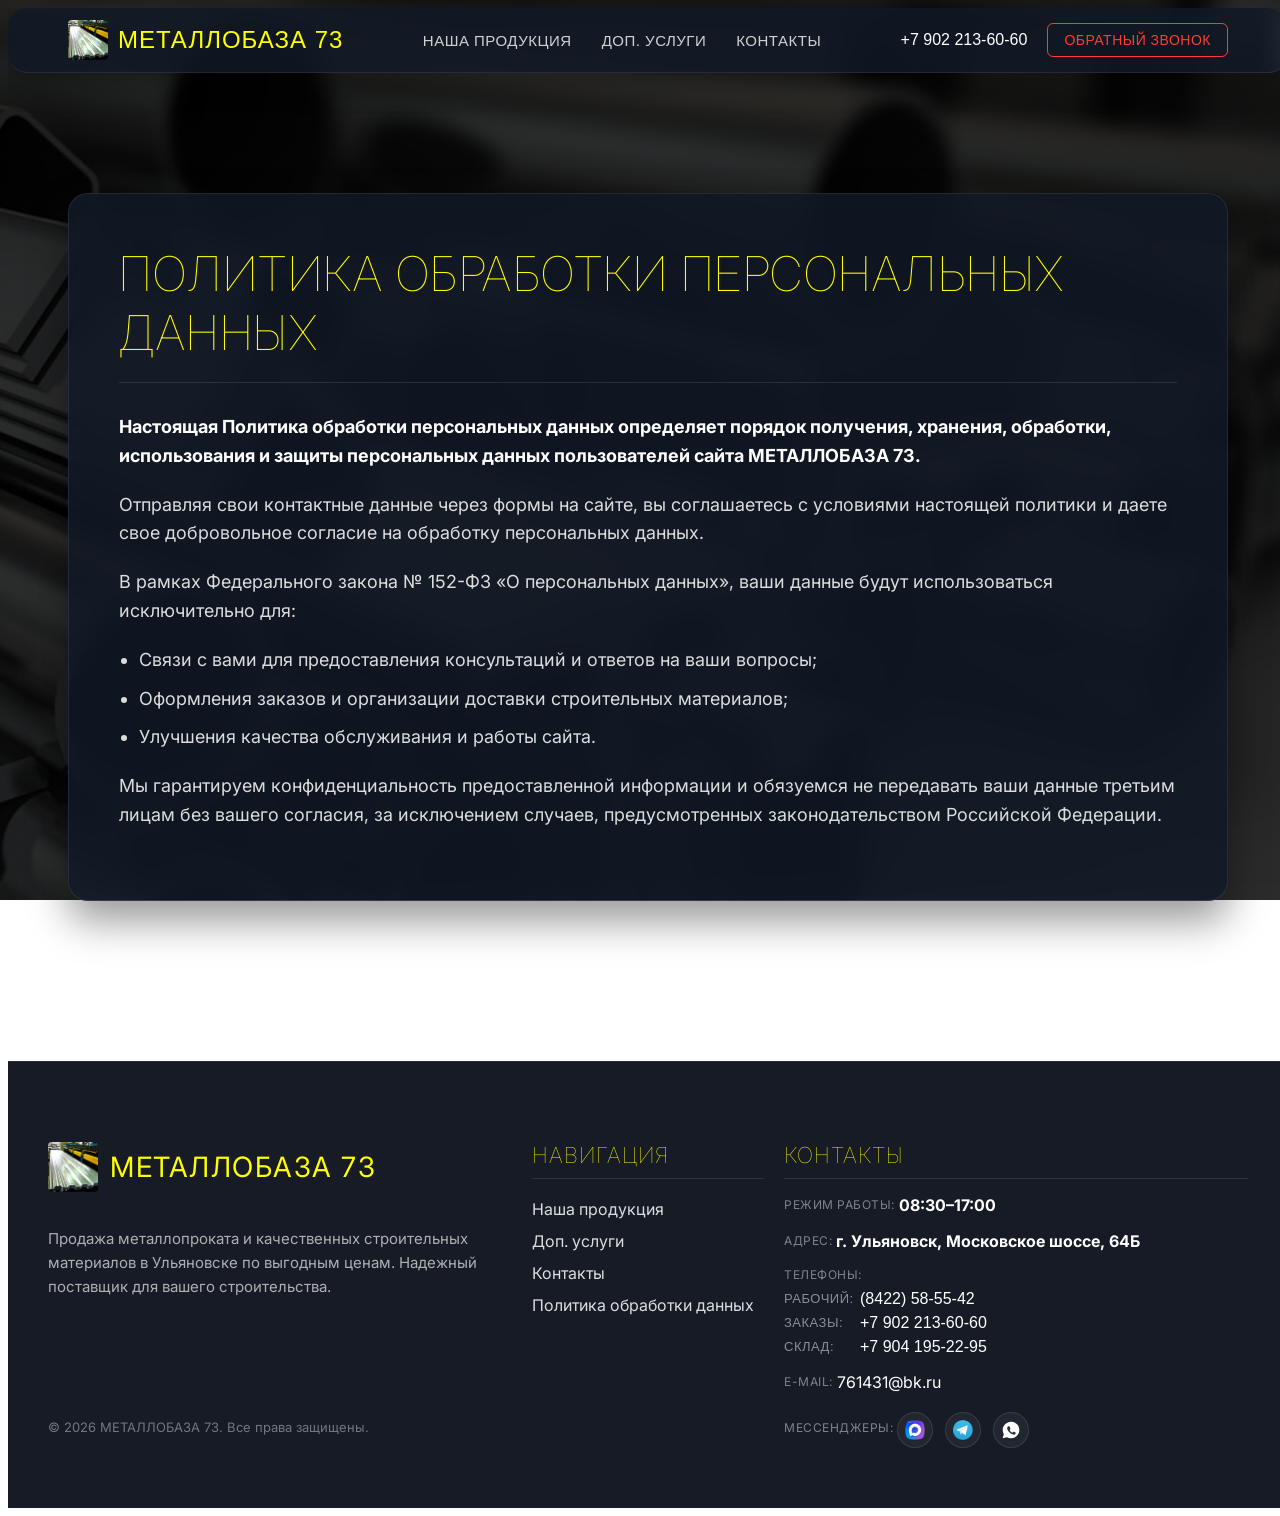
==== commit 246ec305: "Update layout, products, map, logo and form handler" ====
--- a/policy.html
+++ b/policy.html
@@ -25,7 +25,7 @@
 <header class="top-nav scrolled" style="position: sticky; top: 0; opacity: 1; pointer-events: auto; transform: translateY(0); display: block;">
     <div class="container nav-container">
         <a href="index.html" class="nav-logo" style="text-decoration: none; display: flex; align-items: center;">
-            <img src="img/logo.png" alt="Логотип">
+            <img src="img/ЛОГОТИП ВМЕСТО ТРУБЫ.jpg" alt="Логотип">
             <span>МЕТАЛЛОБАЗА 73</span>
         </a>
         <div class="nav-menu">
@@ -74,7 +74,7 @@
         <!-- Левая колонка: О компании -->
         <div class="footer-col footer-about">
             <div class="footer-logo">
-                <img src="img/logo.png" alt="Логотип">
+                <img src="img/ЛОГОТИП ВМЕСТО ТРУБЫ.jpg" alt="Логотип">
                 <span>МЕТАЛЛОБАЗА 73</span>
             </div>
             <p class="footer-desc">
@@ -107,17 +107,19 @@
             <div class="footer-contact-item">
                 <i class="fa fa-map-marker"></i>
                 <div>
-                    <span>Адрес склада:</span>
+                    <span>Адрес:</span>
                     <strong>г. Ульяновск, Московское шоссе, 64Б</strong>
                 </div>
             </div>
             <div class="footer-contact-item">
                 <i class="fa fa-phone"></i>
-                <div>
+                <div style="flex-direction: column; align-items: flex-start;">
                     <span>Телефоны:</span>
-                    <a href="tel:+79022136060">+7 902 213-60-60</a>
-                    <a href="tel:+78422585542">(8422) 58-55-42</a>
-                    <a href="tel:+79041952295">+7 904 195-22-95</a>
+                    <div class="phones-list" style="margin-top: 4px;">
+                        <a href="tel:+78422585542"><span>Рабочий:</span> (8422) 58-55-42</a>
+                        <a href="tel:+79022136060"><span>Заказы:</span> +7 902 213-60-60</a>
+                        <a href="tel:+79041952295"><span>Склад:</span> +7 904 195-22-95</a>
+                    </div>
                 </div>
             </div>
             <div class="footer-contact-item">
@@ -151,10 +153,10 @@
         <button class="modal-close-btn" onclick="document.getElementById('callbackModal').style.display='none'">&times;</button>
         <h2 class="modal-title">Обратный звонок</h2>
         <p class="modal-subtitle">Оставьте ваши контакты, и наш специалист свяжется с вами в течение 15 минут для уточнения деталей.</p>
-        <form class="form" onsubmit="alert('Заявка отправлена!'); document.getElementById('callbackModal').style.display='none'; return false;">
+        <form class="form" id="callbackForm" onsubmit="submitForm(event)">
             <div class="modal-inputs">
-                <input type="text" placeholder="Ваше имя" required class="modal-input-field">
-                <input type="tel" placeholder="Ваш телефон" required class="modal-input-field">
+                <input type="text" name="name" placeholder="Ваше имя" required class="modal-input-field">
+                <input type="tel" name="phone" placeholder="Ваш телефон" required class="modal-input-field">
                 <div class="modal-policy-wrapper">
                     <input type="checkbox" id="policy" required class="modal-checkbox">
                     <label for="policy" style="cursor: pointer;">
@@ -167,5 +169,38 @@
     </div>
 </div>
 
+<script>
+    async function submitForm(event) {
+        event.preventDefault();
+        const form = event.target;
+        const formData = new FormData(form);
+        const submitBtn = form.querySelector('.modal-submit-btn');
+        const originalText = submitBtn.textContent;
+        
+        submitBtn.textContent = 'Отправка...';
+        submitBtn.disabled = true;
+
+        try {
+            const response = await fetch('send.php', {
+                method: 'POST',
+                body: formData
+            });
+
+            if (response.ok) {
+                alert('Заявка успешно отправлена!');
+                form.reset();
+                document.getElementById('callbackModal').style.display = 'none';
+            } else {
+                alert('Произошла ошибка при отправке заявки. Попробуйте позже.');
+            }
+        } catch (error) {
+            console.error('Ошибка:', error);
+            alert('Произошла ошибка. Проверьте подключение к интернету.');
+        } finally {
+            submitBtn.textContent = originalText;
+            submitBtn.disabled = false;
+        }
+    }
+</script>
 </body>
 </html>
--- a/css/main.css
+++ b/css/main.css
@@ -318,6 +318,7 @@
     gap: 16px;
     font-size: 100px;
     font-family: 'BebasBold';
+    color: #ffff00;
     margin: 0;
 }
 
@@ -914,7 +915,7 @@
 .nav-logo span {
     font-family: 'BebasBold', sans-serif !important;
     font-size: 24px !important;
-    color: #fff !important;
+    color: #ffff00 !important;
     letter-spacing: 1px !important;
     text-transform: uppercase;
     margin: 0;
@@ -1160,7 +1161,7 @@
 .footer-logo span {
     font-family: 'BebasBold', sans-serif;
     font-size: 28px;
-    color: #fff;
+    color: #ffff00;
     letter-spacing: 1.5px;
     text-transform: uppercase;
 }
@@ -1223,11 +1224,18 @@
     display: none !important;
 }
 
-.footer-contact-item div {
+.footer-contact-item > div {
     display: flex;
     flex-direction: row;
     gap: 4px;
     align-items: center;
+}
+
+.footer-contact-item .phones-list {
+    display: flex !important;
+    flex-direction: column !important;
+    align-items: flex-start !important;
+    gap: 6px !important;
 }
 
 .footer-contact-item span {
